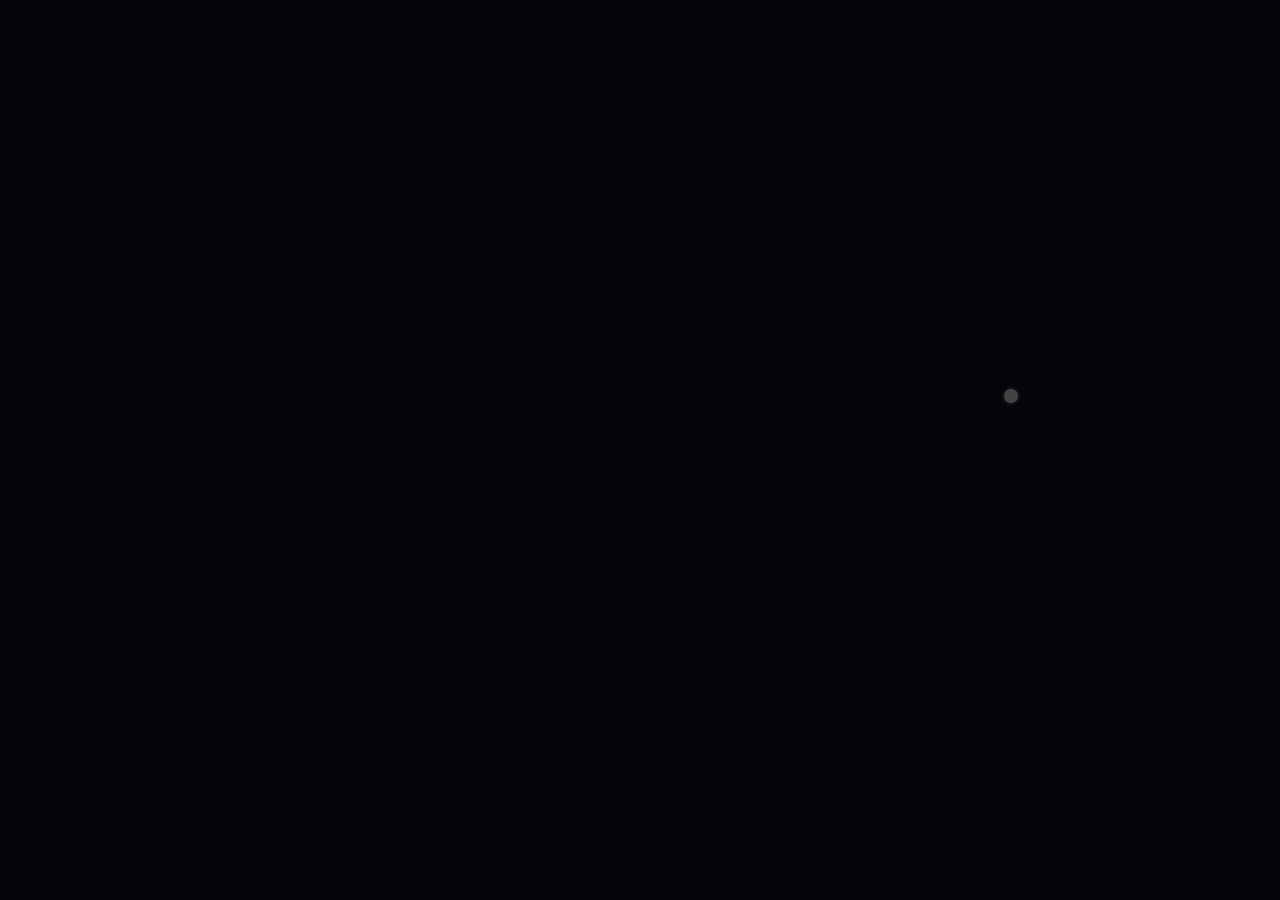
==== light-it-up.html @ 1825ed9b "Shuffle star points and update creation logic" ====
<!DOCTYPE html>
<html lang="en">
<head>
    <meta charset="UTF-8">

    <meta name="viewport"
          content="width=device-width, initial-scale=1.0">

    <title>Light It Up ✨</title>

    <style>

* {
    box-sizing: border-box;
}

body {
    margin: 0;
    background: #050509;
    overflow: hidden;
    width: 100vw;
    height: 100dvh;
    touch-action: manipulation;
}
#game {
    width: 100vw;
    height: 100dvh;
    position: relative;
    overflow: hidden;
    touch-action: manipulation;

}


.star {
    position: absolute;

    width: 14px;
    height: 14px;

    transform: translate(-50%, -50%);

    border-radius: 50%;

    /* النقطة قبل الضغط */
    background: rgba(255, 255, 255, 0.25);

    box-shadow:
        0 0 4px rgba(255, 255, 255, 0.2);

    cursor: pointer;
}


/* بعد الضغط تصبح مضيئة */
.star.lit {
    background: white;

    box-shadow:
        0 0 8px white,
        0 0 18px white,
        0 0 35px rgba(255, 255, 255, 0.8);

    pointer-events: none;
}








      
    </style>
</head>

<body>

    <div id="game">

    </div>

 <script>

const stars = [

    // =====================
    //          I
    // =====================

    { x: 50, y: 17 },
    { x: 50, y: 21 },
    { x: 50, y: 25 },


    // =====================
    //        M
    // =====================

    { x: 15, y: 37 },
    { x: 15, y: 41 },
    { x: 15, y: 45 },
    { x: 15, y: 49 },
    { x: 15, y: 53 },

    { x: 19, y: 39 },
    { x: 23, y: 42 },

    { x: 27, y: 39 },

    { x: 31, y: 37 },
    { x: 31, y: 41 },
    { x: 31, y: 45 },
    { x: 31, y: 49 },
    { x: 31, y: 53 },


    // =====================
    //          I
    // =====================

    { x: 44, y: 37 },
    { x: 44, y: 41 },
    { x: 44, y: 45 },
    { x: 44, y: 49 },
    { x: 44, y: 53 },


    // =====================
    //          S
    // =====================

    { x: 57, y: 37 },
    { x: 61, y: 37 },
    { x: 65, y: 37 },

    { x: 55, y: 40 },

    { x: 57, y: 44 },
    { x: 61, y: 44 },

    { x: 65, y: 47 },
    { x: 65, y: 50 },

    { x: 55, y: 53 },
    { x: 59, y: 53 },
    { x: 63, y: 53 },


    // =====================
    //          S
    // =====================

    { x: 79, y: 37 },
    { x: 83, y: 37 },
    { x: 87, y: 37 },

    { x: 76, y: 40 },

    { x: 79, y: 44 },
    { x: 83, y: 44 },

    { x: 87, y: 47 },
    { x: 87, y: 50 },

    { x: 76, y: 53 },
    { x: 80, y: 53 },
    { x: 84, y: 53 },


    // =====================
    //          Y
    // =====================

    { x: 21, y: 66 },
    { x: 36, y: 66 },

    { x: 25, y: 69 },
    { x: 32, y: 69 },

    { x: 28, y: 72 },

    { x: 28, y: 76 },

    { x: 28, y: 80 },


    // =====================
    //          O
    // =====================

    { x: 48, y: 66 },
    { x: 53, y: 66 },

    { x: 44, y: 69 },
    { x: 57, y: 69 },

    { x: 44, y: 73 },
    { x: 57, y: 73 },

    { x: 44, y: 77 },
    { x: 57, y: 77 },

    { x: 48, y: 80 },
    { x: 53, y: 80 },


    // =====================
    //          U
    // =====================

    { x: 67, y: 66 },
    { x: 80, y: 66 },

    { x: 67, y: 70 },
    { x: 80, y: 70 },

    { x: 67, y: 74 },
    { x: 80, y: 74 },

    { x: 67, y: 78 },
    { x: 80, y: 78 },

    { x: 71, y: 80 },
    { x: 75, y: 80 },
    { x: 78, y: 80 }

];


// خلط ترتيب النقاط عشوائياً
const shuffledStars = [...stars].sort(() => Math.random() - 0.5);


// رقم النقطة الحالية
let currentStar = 0;


// إنشاء النقطة
function createStar(star) {

    const element = document.createElement("div");

    element.classList.add("star");

    element.style.left = star.x + "%";
    element.style.top = star.y + "%";


    element.addEventListener("click", function () {

        // تصبح النقطة مضيئة
        element.classList.add("lit");

        currentStar++;

        // إظهار نقطة عشوائية جديدة
        if (currentStar < shuffledStars.length) {

            createStar(
                shuffledStars[currentStar]
            );

        }

    });


    document
        .getElementById("game")
        .appendChild(element);

}


// إظهار أول نقطة عشوائية
createStar(shuffledStars[0]);

</script>
    

</body>
</html>
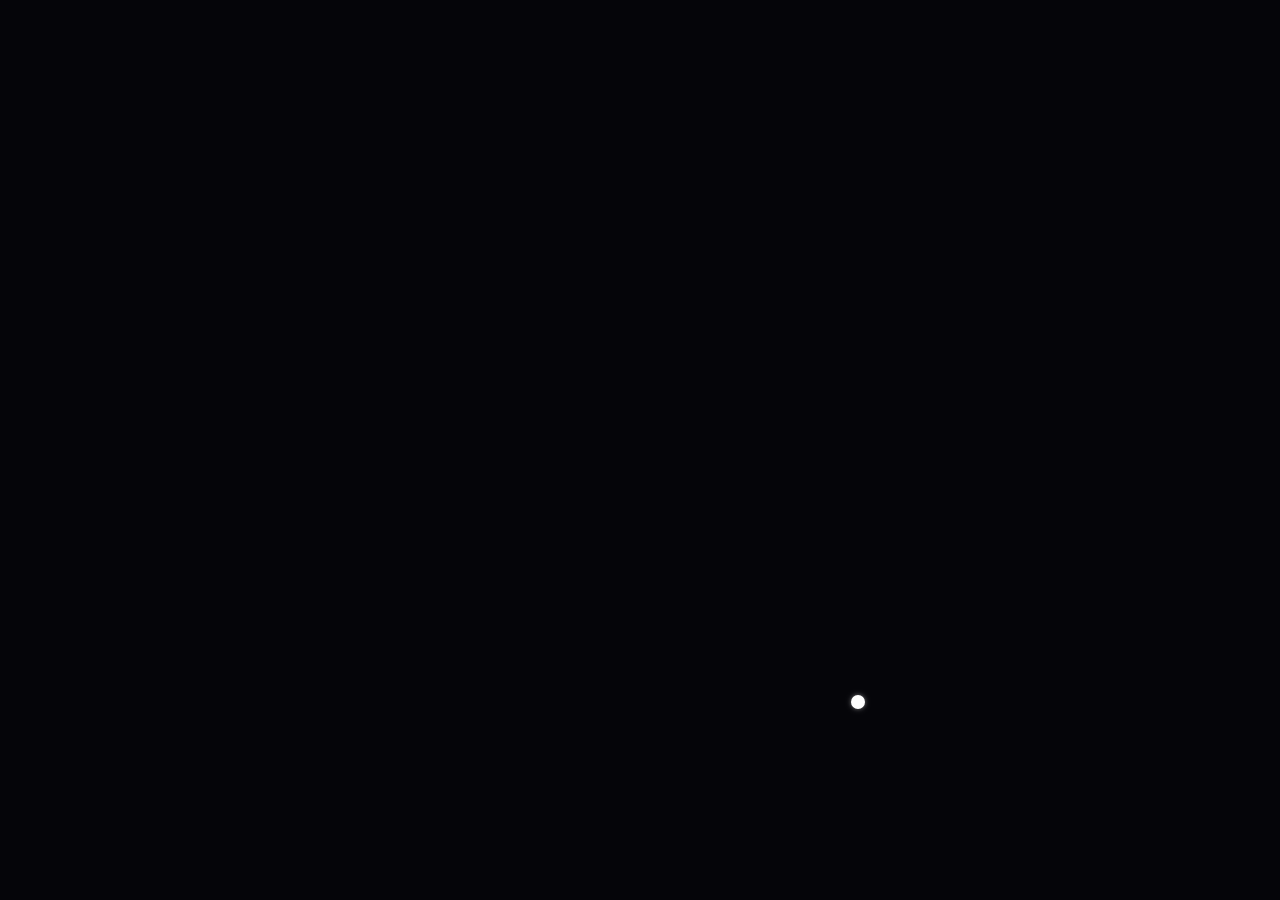
==== commit b480183a: "Change background and box-shadow styles Updated background color and box-shadow for the element." ====
--- a/light-it-up.html
+++ b/light-it-up.html
@@ -42,11 +42,12 @@
 
     border-radius: 50%;
 
-    /* النقطة قبل الضغط */
-    background: rgba(255, 255, 255, 0.25);
+    /* النقطة قبل الضغط: ضوء خافت */
+    background: white;
 
     box-shadow:
-        0 0 4px rgba(255, 255, 255, 0.2);
+        0 0 4px rgba(255, 255, 255, 0.35),
+        0 0 10px rgba(255, 255, 255, 0.15);
 
     cursor: pointer;
 }
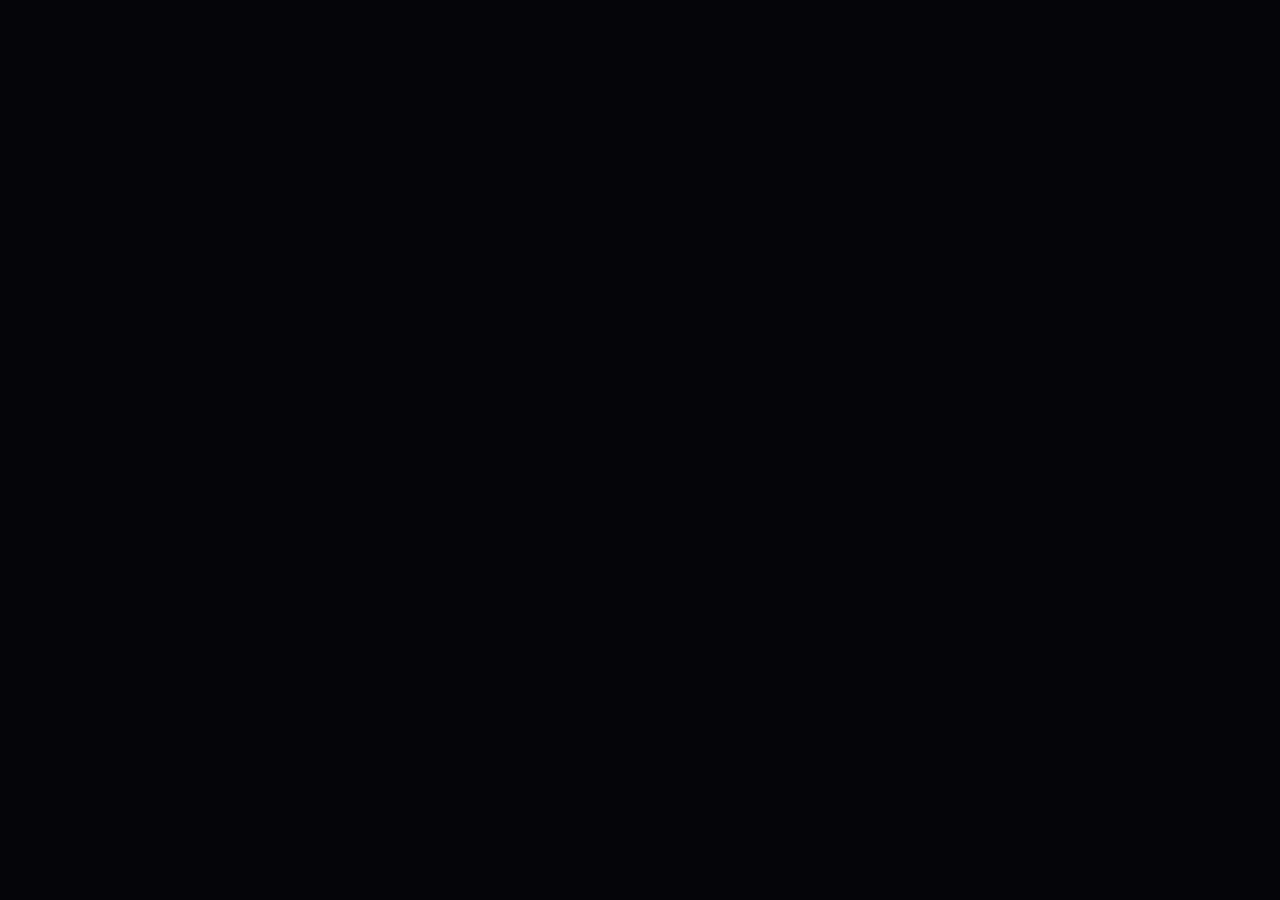
==== commit 4a5df6f7: "Modify star element styles and click behavior Updated background color and box shadow for star eleme" ====
--- a/light-it-up.html
+++ b/light-it-up.html
@@ -42,12 +42,11 @@
 
     border-radius: 50%;
 
-    /* النقطة قبل الضغط: ضوء خافت */
-    background: white;
+    /* النقطة قبل الضغط */
+    background: rgba(255, 255, 255, 0.25);
 
     box-shadow:
-        0 0 4px rgba(255, 255, 255, 0.35),
-        0 0 10px rgba(255, 255, 255, 0.15);
+        0 0 4px rgba(255, 255, 255, 0.2);
 
     cursor: pointer;
 }
@@ -72,7 +71,7 @@
 
 
 
-      
+
     </style>
 </head>
 
@@ -244,22 +243,30 @@
     const element = document.createElement("div");
 
     element.classList.add("star");
+    element.style.left = star.x + "%";
 
     element.style.left = star.x + "%";
     element.style.top = star.y + "%";
 
 
+    // عند الضغط على النقطة
     element.addEventListener("click", function () {
+element.classList.add("lit");
+       
+        currentStar++;
 
         // تصبح النقطة مضيئة
         element.classList.add("lit");
 
         currentStar++;
 
+        // إظهار النقطة التالية
+        if (currentStar < stars.length) {
         // إظهار نقطة عشوائية جديدة
         if (currentStar < shuffledStars.length) {
 
             createStar(
+                stars[currentStar]
                 shuffledStars[currentStar]
             );
 
@@ -275,11 +282,13 @@
 }
 
 
+// إظهار أول نقطة فقط
+createStar(stars[0]);
 // إظهار أول نقطة عشوائية
 createStar(shuffledStars[0]);
 
 </script>
-    
+
 
 </body>
 </html>
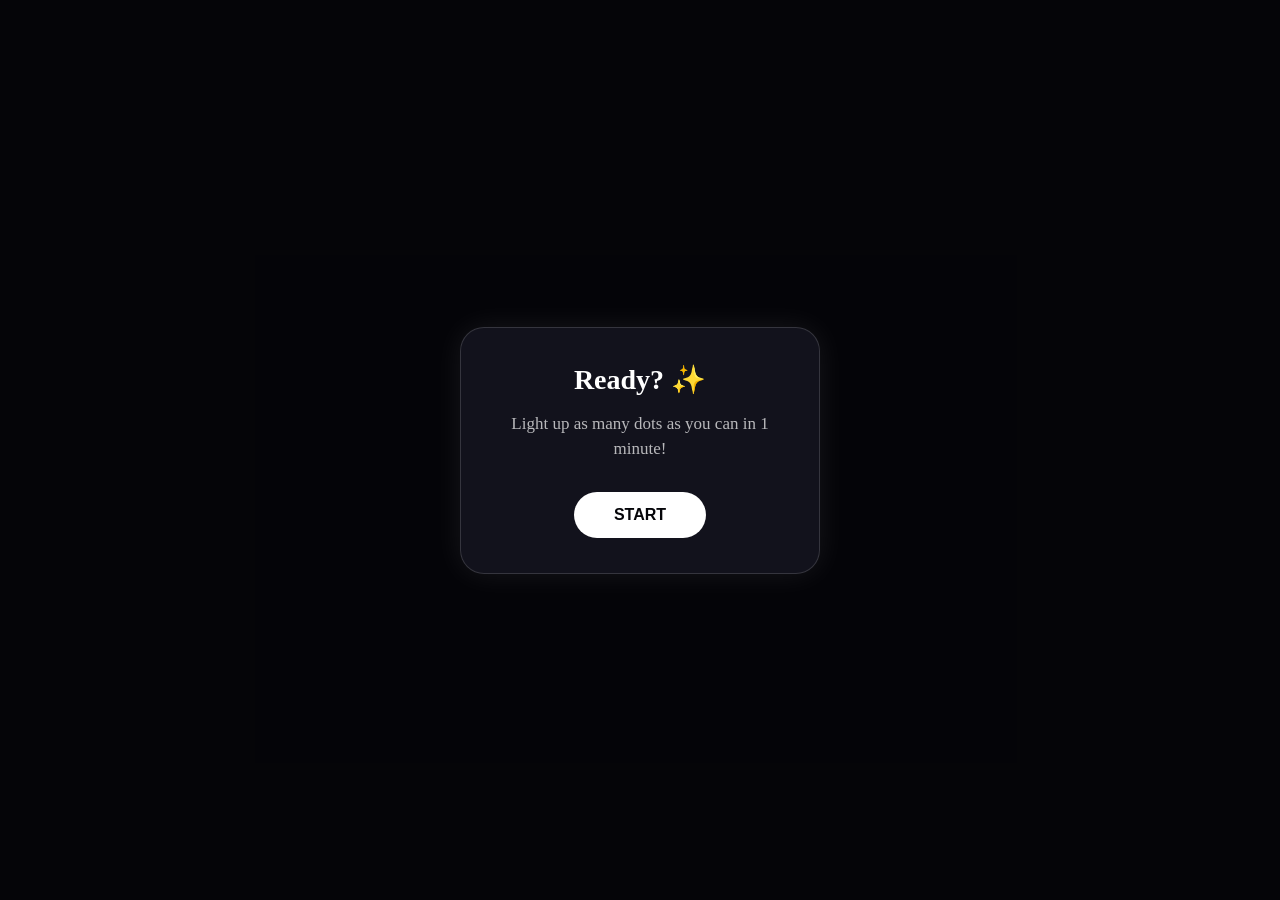
==== commit c5d9c56a: "Add popup for game start with button" ====
--- a/light-it-up.html
+++ b/light-it-up.html
@@ -68,7 +68,76 @@
 
 
 
-
+#popup {
+    position: fixed;
+    inset: 0;
+
+    display: flex;
+    align-items: center;
+    justify-content: center;
+
+    background: rgba(5, 5, 9, 0.88);
+
+    z-index: 100;
+}
+
+
+.popup-box {
+    width: 85%;
+    max-width: 360px;
+
+    padding: 35px 25px;
+
+    text-align: center;
+
+    background: rgba(20, 20, 30, 0.95);
+
+    border: 1px solid rgba(255, 255, 255, 0.15);
+
+    border-radius: 24px;
+
+    box-shadow:
+        0 0 30px rgba(255, 255, 255, 0.08);
+}
+
+
+.popup-box h1 {
+    margin: 0 0 15px;
+
+    color: white;
+
+    font-size: 28px;
+}
+
+
+.popup-box p {
+    margin: 0 0 30px;
+
+    color: rgba(255, 255, 255, 0.7);
+
+    font-size: 17px;
+
+    line-height: 1.5;
+}
+
+
+#startButton {
+    border: none;
+
+    padding: 14px 40px;
+
+    border-radius: 30px;
+
+    background: white;
+
+    color: #050509;
+
+    font-size: 16px;
+
+    font-weight: bold;
+
+    cursor: pointer;
+}
 
 
 
@@ -81,6 +150,28 @@
 
     </div>
 
+<div id="popup">
+
+    <div class="popup-box">
+
+        <h1>Ready? ✨</h1>
+
+        <p>
+            Light up as many dots as you can in 1 minute!
+        </p>
+
+        <button id="startButton">
+            START
+        </button>
+
+    </div>
+
+</div>
+
+
+
+
+    
  <script>
 
 const stars = [
@@ -285,8 +376,20 @@
 // إظهار أول نقطة فقط
 createStar(stars[0]);
 // إظهار أول نقطة عشوائية
-createStar(shuffledStars[0]);
-
+document
+    .getElementById("startButton")
+    .addEventListener("click", function () {
+
+        // إخفاء النافذة
+        document
+            .getElementById("popup")
+            .style.display = "none";
+
+
+        // بدء اللعبة وإظهار أول نقطة
+        createStar(shuffledStars[0]);
+
+    });
 </script>
 
 
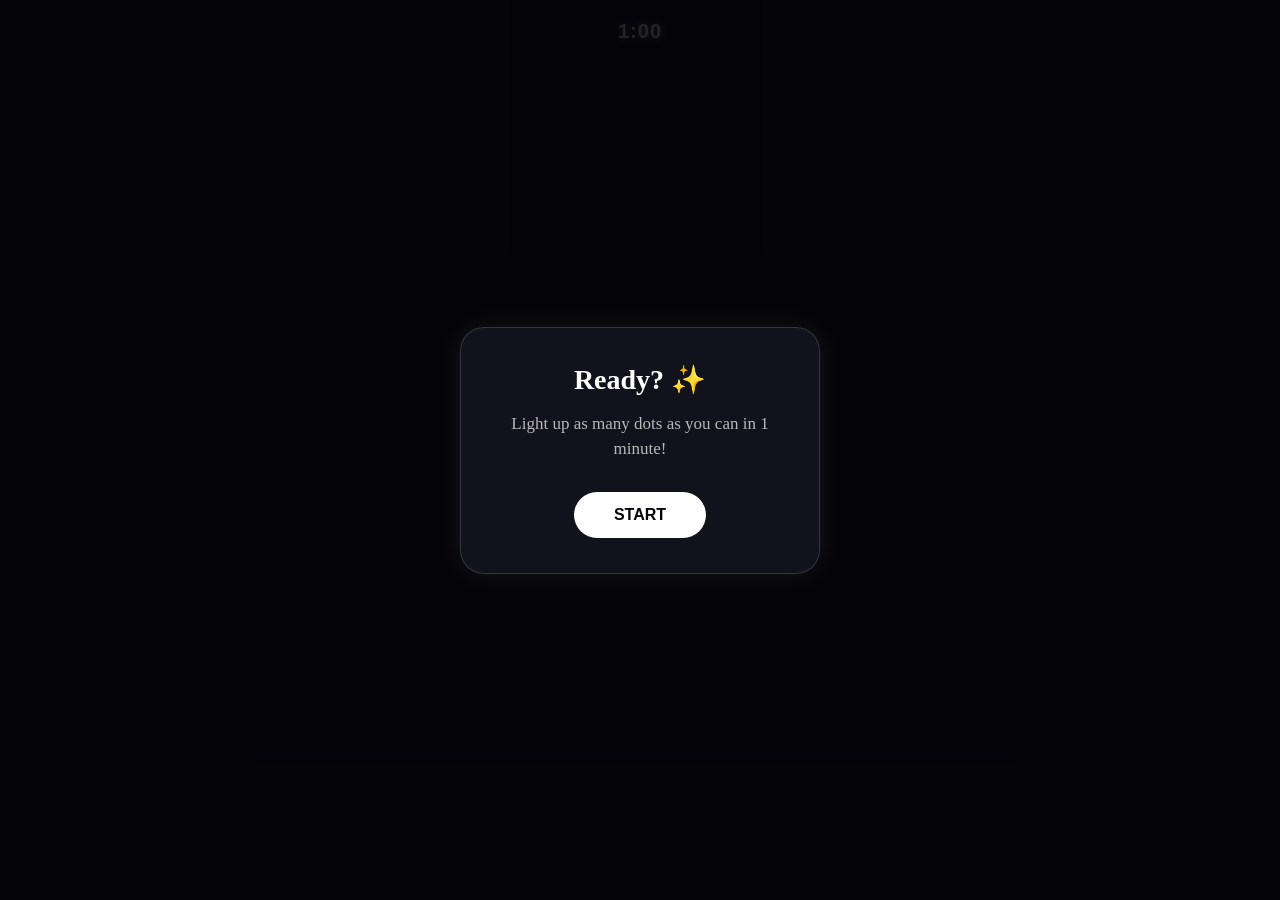
==== commit e5f4e731: "Implement timer feature in light-it-up game Added a timer display and functionality to the game." ====
--- a/light-it-up.html
+++ b/light-it-up.html
@@ -139,7 +139,28 @@
     cursor: pointer;
 }
 
-
+#timer {
+    position: fixed;
+
+    top: 20px;
+    left: 50%;
+
+    transform: translateX(-50%);
+
+    color: white;
+
+    font-size: 20px;
+    font-weight: bold;
+
+    font-family: Arial, sans-serif;
+
+    letter-spacing: 1px;
+
+    z-index: 50;
+
+    text-shadow:
+        0 0 8px rgba(255, 255, 255, 0.6);
+}
 
     </style>
 </head>
@@ -147,7 +168,7 @@
 <body>
 
     <div id="game">
-
+<div id="timer">1:00</div>
     </div>
 
 <div id="popup">
@@ -176,143 +197,89 @@
 
 const stars = [
 
-    // =====================
-    //          I
-    // =====================
-
+    // I
     { x: 50, y: 17 },
     { x: 50, y: 21 },
     { x: 50, y: 25 },
 
-
-    // =====================
-    //        M
-    // =====================
-
+    // M
     { x: 15, y: 37 },
     { x: 15, y: 41 },
     { x: 15, y: 45 },
     { x: 15, y: 49 },
     { x: 15, y: 53 },
-
     { x: 19, y: 39 },
     { x: 23, y: 42 },
-
     { x: 27, y: 39 },
-
     { x: 31, y: 37 },
     { x: 31, y: 41 },
     { x: 31, y: 45 },
     { x: 31, y: 49 },
     { x: 31, y: 53 },
 
-
-    // =====================
-    //          I
-    // =====================
-
+    // I
     { x: 44, y: 37 },
     { x: 44, y: 41 },
     { x: 44, y: 45 },
     { x: 44, y: 49 },
     { x: 44, y: 53 },
 
-
-    // =====================
-    //          S
-    // =====================
-
+    // S
     { x: 57, y: 37 },
     { x: 61, y: 37 },
     { x: 65, y: 37 },
-
     { x: 55, y: 40 },
-
     { x: 57, y: 44 },
     { x: 61, y: 44 },
-
     { x: 65, y: 47 },
     { x: 65, y: 50 },
-
     { x: 55, y: 53 },
     { x: 59, y: 53 },
     { x: 63, y: 53 },
 
-
-    // =====================
-    //          S
-    // =====================
-
+    // S
     { x: 79, y: 37 },
     { x: 83, y: 37 },
     { x: 87, y: 37 },
-
     { x: 76, y: 40 },
-
     { x: 79, y: 44 },
     { x: 83, y: 44 },
-
     { x: 87, y: 47 },
     { x: 87, y: 50 },
-
     { x: 76, y: 53 },
     { x: 80, y: 53 },
     { x: 84, y: 53 },
 
-
-    // =====================
-    //          Y
-    // =====================
-
+    // Y
     { x: 21, y: 66 },
     { x: 36, y: 66 },
-
     { x: 25, y: 69 },
     { x: 32, y: 69 },
-
     { x: 28, y: 72 },
-
     { x: 28, y: 76 },
-
     { x: 28, y: 80 },
 
-
-    // =====================
-    //          O
-    // =====================
-
+    // O
     { x: 48, y: 66 },
     { x: 53, y: 66 },
-
     { x: 44, y: 69 },
     { x: 57, y: 69 },
-
     { x: 44, y: 73 },
     { x: 57, y: 73 },
-
     { x: 44, y: 77 },
     { x: 57, y: 77 },
-
     { x: 48, y: 80 },
     { x: 53, y: 80 },
 
-
-    // =====================
-    //          U
-    // =====================
-
+    // U
     { x: 67, y: 66 },
     { x: 80, y: 66 },
-
     { x: 67, y: 70 },
     { x: 80, y: 70 },
-
     { x: 67, y: 74 },
     { x: 80, y: 74 },
-
     { x: 67, y: 78 },
     { x: 80, y: 78 },
-
     { x: 71, y: 80 },
     { x: 75, y: 80 },
     { x: 78, y: 80 }
@@ -320,21 +287,29 @@
 ];
 
 
-// خلط ترتيب النقاط عشوائياً
-const shuffledStars = [...stars].sort(() => Math.random() - 0.5);
+// خلط النقاط عشوائياً
+const shuffledStars = [...stars];
+
+for (let i = shuffledStars.length - 1; i > 0; i--) {
+
+    const j = Math.floor(Math.random() * (i + 1));
+
+    [shuffledStars[i], shuffledStars[j]] =
+    [shuffledStars[j], shuffledStars[i]];
+
+}
 
 
 // رقم النقطة الحالية
 let currentStar = 0;
 
 
-// إنشاء النقطة
+// إنشاء نقطة
 function createStar(star) {
 
     const element = document.createElement("div");
 
     element.classList.add("star");
-    element.style.left = star.x + "%";
 
     element.style.left = star.x + "%";
     element.style.top = star.y + "%";
@@ -342,24 +317,16 @@
 
     // عند الضغط على النقطة
     element.addEventListener("click", function () {
-element.classList.add("lit");
-       
+
+        // تضيء النقطة وتبقى
+        element.classList.add("lit");
+
+        // الانتقال للنقطة التالية
         currentStar++;
 
-        // تصبح النقطة مضيئة
-        element.classList.add("lit");
-
-        currentStar++;
-
-        // إظهار النقطة التالية
-        if (currentStar < stars.length) {
-        // إظهار نقطة عشوائية جديدة
         if (currentStar < shuffledStars.length) {
 
-            createStar(
-                stars[currentStar]
-                shuffledStars[currentStar]
-            );
+            createStar(shuffledStars[currentStar]);
 
         }
 
@@ -371,11 +338,34 @@
         .appendChild(element);
 
 }
-
-
-// إظهار أول نقطة فقط
-createStar(stars[0]);
-// إظهار أول نقطة عشوائية
+let timeLeft = 60;
+
+let timerInterval;
+
+function startTimer() {
+
+    timerInterval = setInterval(function () {
+
+        timeLeft--;
+
+        const minutes = Math.floor(timeLeft / 60);
+
+        const seconds = timeLeft % 60;
+
+        document.getElementById("timer").textContent =
+            minutes + ":" + String(seconds).padStart(2, "0");
+
+        if (timeLeft <= 0) {
+
+            clearInterval(timerInterval);
+
+        }
+
+    }, 1000);
+
+}
+
+// زر START
 document
     .getElementById("startButton")
     .addEventListener("click", function () {
@@ -385,8 +375,10 @@
             .getElementById("popup")
             .style.display = "none";
 
-
-        // بدء اللعبة وإظهار أول نقطة
+        // بدء العداد
+        startTimer();
+
+        // بدء اللعبة
         createStar(shuffledStars[0]);
 
     });
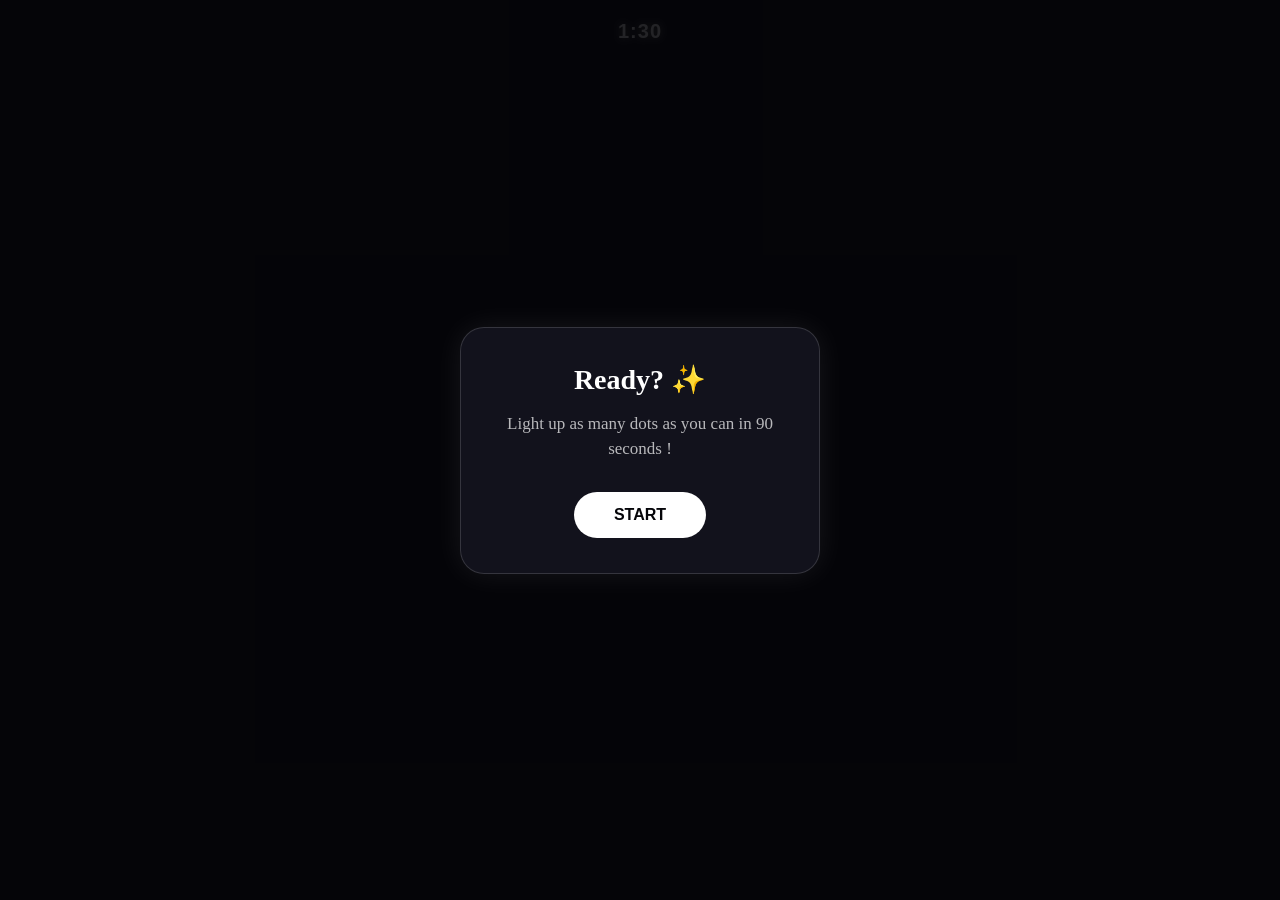
==== commit 551ee148: "Change timer duration from 60 to 90 seconds" ====
--- a/light-it-up.html
+++ b/light-it-up.html
@@ -168,7 +168,7 @@
 <body>
 
     <div id="game">
-<div id="timer">1:00</div>
+<div id="timer">1:30</div>
     </div>
 
 <div id="popup">
@@ -178,7 +178,7 @@
         <h1>Ready? ✨</h1>
 
         <p>
-            Light up as many dots as you can in 1 minute!
+            Light up as many dots as you can in 90 seconds !
         </p>
 
         <button id="startButton">
@@ -338,7 +338,7 @@
         .appendChild(element);
 
 }
-let timeLeft = 60;
+let timeLeft = 90;
 
 let timerInterval;
 
